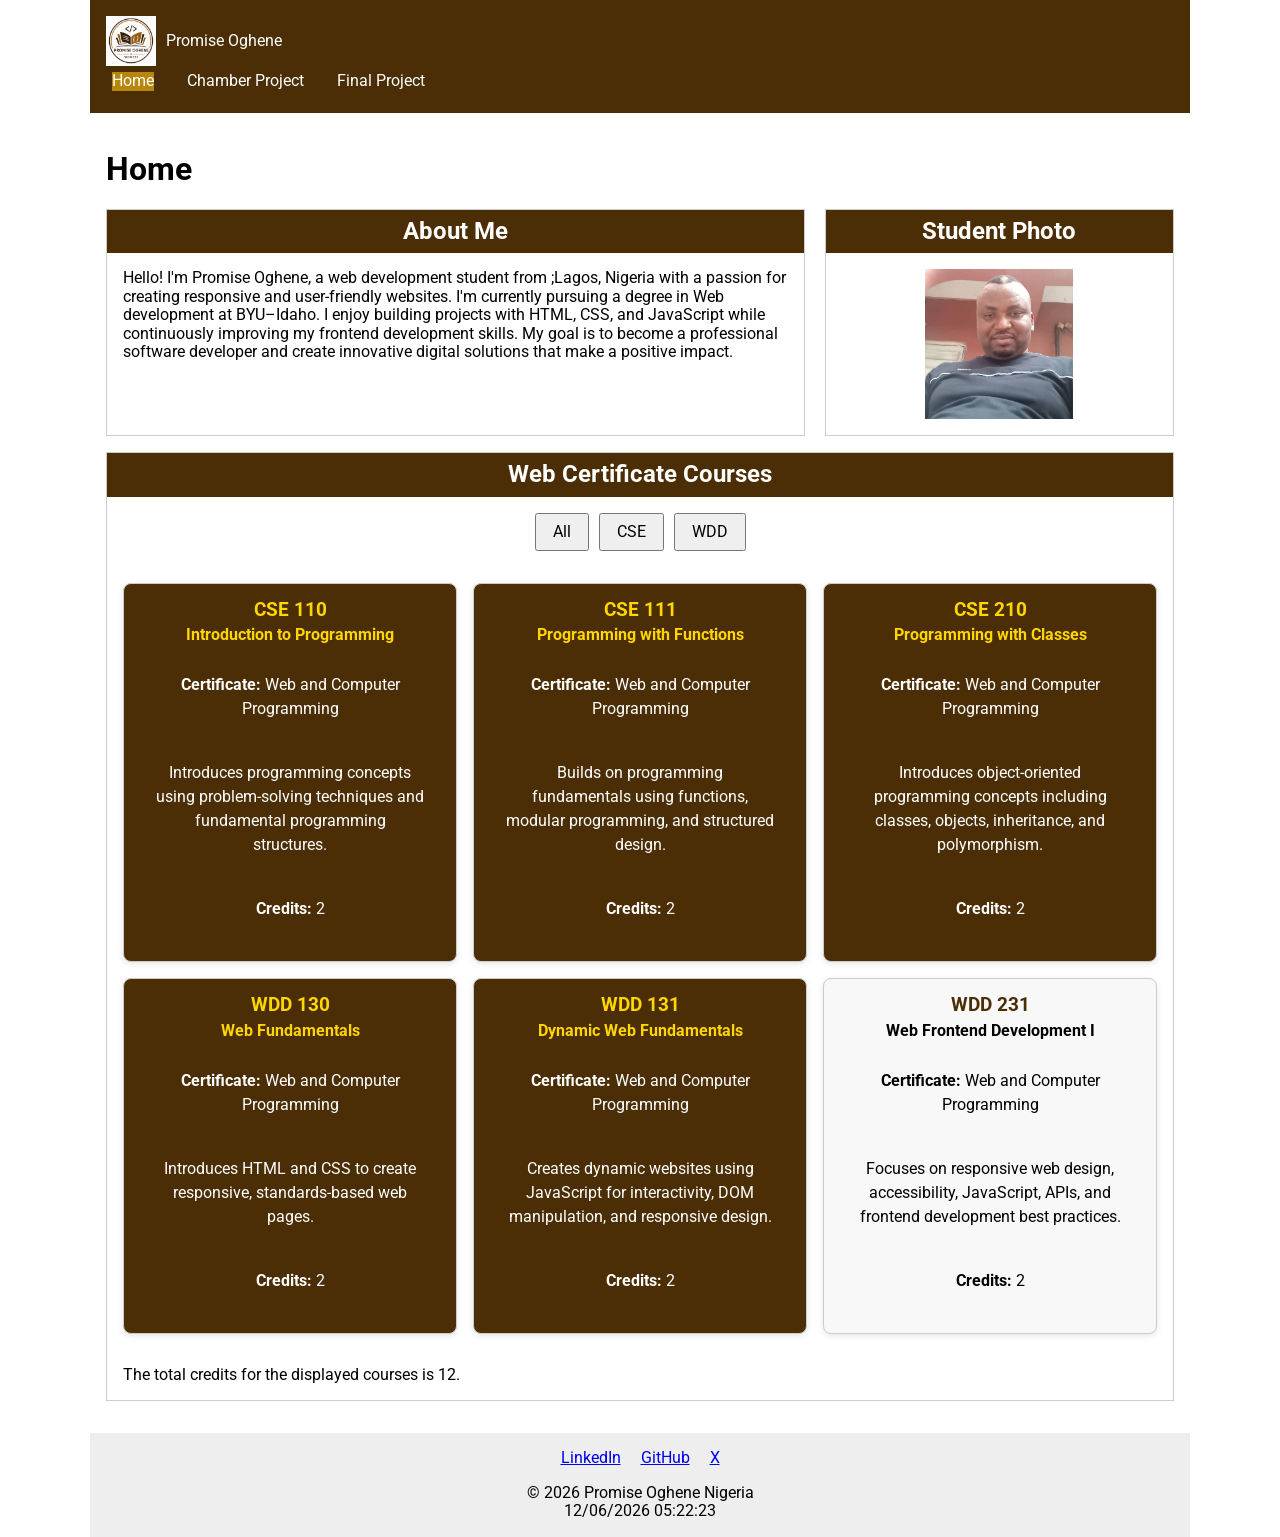
==== index.html @ 3f972376 "first commit" ====
<!DOCTYPE html>
<html lang="en">
<head>
<meta charset="UTF-8">
<meta name="viewport" content="width=device-width, initial-scale=1.0">

<title>Promise Oghene | WDD231 Home</title>

<meta name="description" content="WDD231 Course Home Page">
<meta name="author" content="Promise Oghene">

<link rel="preconnect" href="https://fonts.googleapis.com">
<link rel="preconnect" href="https://fonts.gstatic.com" crossorigin>

<link href="https://fonts.googleapis.com/css2?family=Roboto:wght@300;400;700&display=swap" rel="stylesheet">

<link rel="stylesheet" href="styles/normalize.css">
<link rel="stylesheet" href="styles/small.css">
<link rel="stylesheet" href="styles/large.css">

<script src="scripts/navigation.js" defer></script>
<script src="scripts/date.js" defer></script>
<script src="scripts/course.js" defer></script>

</head>

<body>

<header>

<div class="logo">
<img src="images/logo.png" alt="Site Logo">
<span>Promise Oghene</span>
</div>

<button id="menu">&#9776;</button>

<nav>

<ul class="navigation">

<li><a href="index.html" class="active">Home</a></li>

<li><a href="chamber/index.html">Chamber Project</a></li>

<li><a href="final/index.html">Final Project</a></li>

</ul>

</nav>

</header>

<main>

<h1>Home</h1>

<div class="top">

<section>

<h2>About Me</h2>

<p>

Hello! I'm Promise Oghene, a web development student from ;Lagos, Nigeria with a passion for creating responsive and user-friendly websites. I'm currently pursuing a degree in Web development at BYU–Idaho. I enjoy building projects with HTML, CSS, and JavaScript while continuously improving my frontend development skills. My goal is to become a professional software developer and create innovative digital solutions that make a positive impact.

</p>

</section>

<section>

<h2>Student Photo</h2>

<img src="images/profile-photo.jpeg" alt="Promise Oghene">

</section>

</div>

<section>

<h2>Web Certificate Courses</h2>

<div class="buttons">

<button id="all">All</button>

<button id="cse">CSE</button>

<button id="wdd">WDD</button>

</div>

<div id="courses"></div>

<p id="credits"></p>

</section>

</main>

<footer>

<div class="social">

<a href="https://linkedin.com/" target="_blank">LinkedIn</a>    

<a href="https://github.com/" target="_blank">GitHub</a>

<a href="https://x.com/" target="_blank">X</a>

</div>

<p>

© <span id="year"></span>

Promise Oghene

Nigeria

</p>

<p id="lastModified"></p>

</footer>

</body>

</html>
---- styles/small.css ----
*{
margin:0;
padding:0;
box-sizing:border-box;
}

body{

font-family:Roboto,sans-serif;

max-width:1100px;

margin:auto;

}

header {
    display: flex;
    flex-direction: column;
    align-items: flex-start;
    background: #4b2e05;
    color: white;
    padding: 1rem;

}


.logo{

display:flex;

align-items:center;

gap:10px;

}

.logo img{

width:50px;

}

#menu{

font-size:2rem;

background:none;

border:none;

color:white;

cursor:pointer;

}

.navigation{

display:flex;

list-style:none;



.navigation {
    display: none;
}

.navigation.open {
    display: flex;
    flex-direction: column;
}

}

.navigation li{

padding:.4rem;

background:#333;


}

.navigation a{

color:white;

text-decoration:none;

display:block;

}

.navigation a:hover{

background:#8b5e3c;

}

.active{

background:#b8860b;

}

main{

padding:1rem;

}

.top{

display:block;

}

section{

border:1px solid #ccc;

margin-bottom:1rem;

}

section h2{

background:#4b2e05;

color:white;

padding:.5rem;

text-align:center;

}

section p{

padding:1rem;

}

section img{

display:block;

margin:auto;

width:180px;

padding:1rem;

}

.buttons{

display:flex;

justify-content:center;

gap:10px;

padding:1rem;

}

.buttons button{

padding:.5rem 1rem;

cursor:pointer;

}

#courses{

display:grid;

gap:10px;

padding:1rem;

}

.course{

padding:1rem;

border:1px solid #555;

text-align:center;

}

.completed{

background:#4b2e05;

color:white;

}

footer{

text-align:center;

padding:1rem;

background:#eee;

}

.social{

display:flex;

justify-content:center;

gap:20px;

margin-bottom:1rem;

}

#courses {
    display: grid;
    gap: 1rem;
    padding: 1rem;
}

.course {
    background: #f8f8f8;
    border: 1px solid #ccc;
    border-radius: 8px;
    padding: 1rem;
    box-shadow: 0 2px 6px rgba(0,0,0,.1);
}

.course h3 {
    color: #4b2e05;
    margin-bottom: .3rem;
}

.course h4 {
    margin-bottom: .8rem;
}

.course p {
    margin-bottom: .5rem;
    line-height: 1.5;
}

.completed {
    background: #4b2e05;
    color: white;
}

.completed h3,
.completed h4 {
    color: #ffd700;
}
---- styles/large.css ----
@media screen and (min-width:768px){

#menu{

display:none;

}

.navigation{

display:flex;

gap:20px;
direction:flex-start;
}

.navigation li{

background:none;

}

.top{

display:grid;

grid-template-columns:2fr 1fr;

gap:20px;

}

#courses{

grid-template-columns:repeat(3,1fr);

}

}
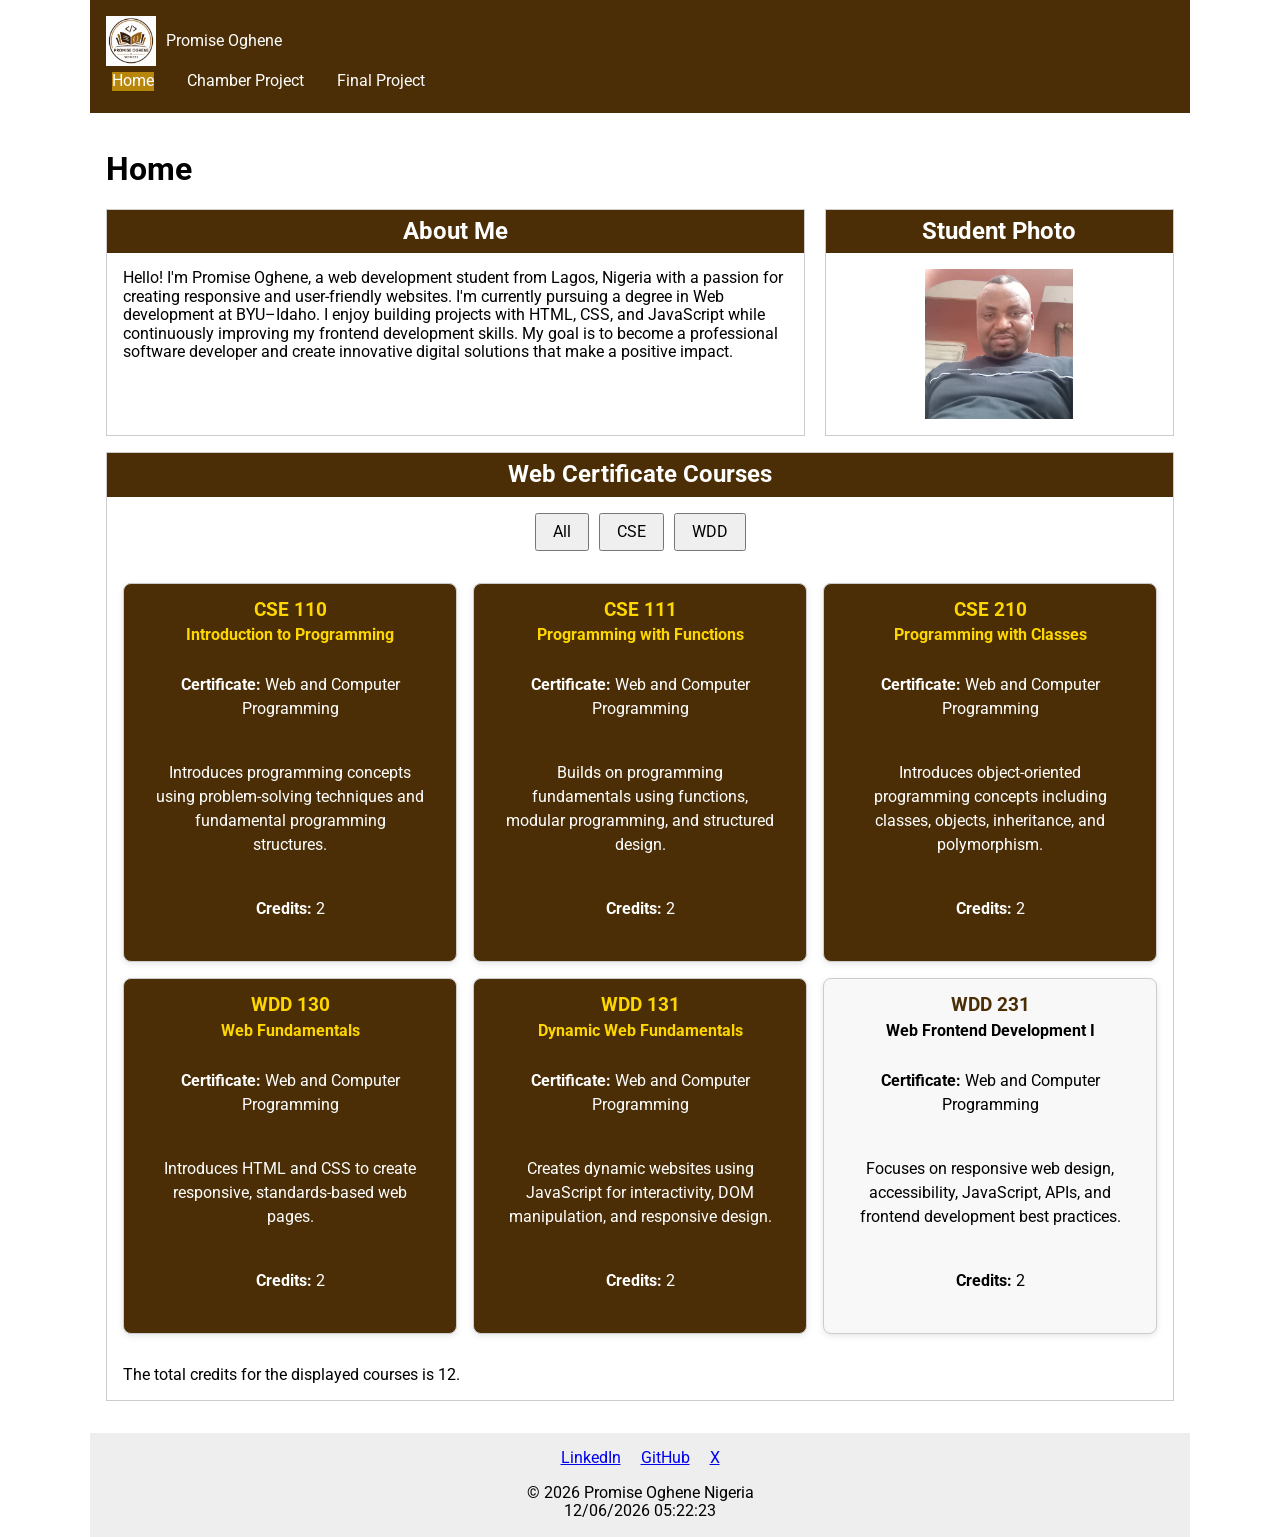
==== commit 4d79fd71: "second commit" ====
--- a/index.html
+++ b/index.html
@@ -63,7 +63,7 @@
 
 <p>
 
-Hello! I'm Promise Oghene, a web development student from ;Lagos, Nigeria with a passion for creating responsive and user-friendly websites. I'm currently pursuing a degree in Web development at BYU–Idaho. I enjoy building projects with HTML, CSS, and JavaScript while continuously improving my frontend development skills. My goal is to become a professional software developer and create innovative digital solutions that make a positive impact.
+Hello! I'm Promise Oghene, a web development student from Lagos, Nigeria with a passion for creating responsive and user-friendly websites. I'm currently pursuing a degree in Web development at BYU–Idaho. I enjoy building projects with HTML, CSS, and JavaScript while continuously improving my frontend development skills. My goal is to become a professional software developer and create innovative digital solutions that make a positive impact.
 
 </p>
 
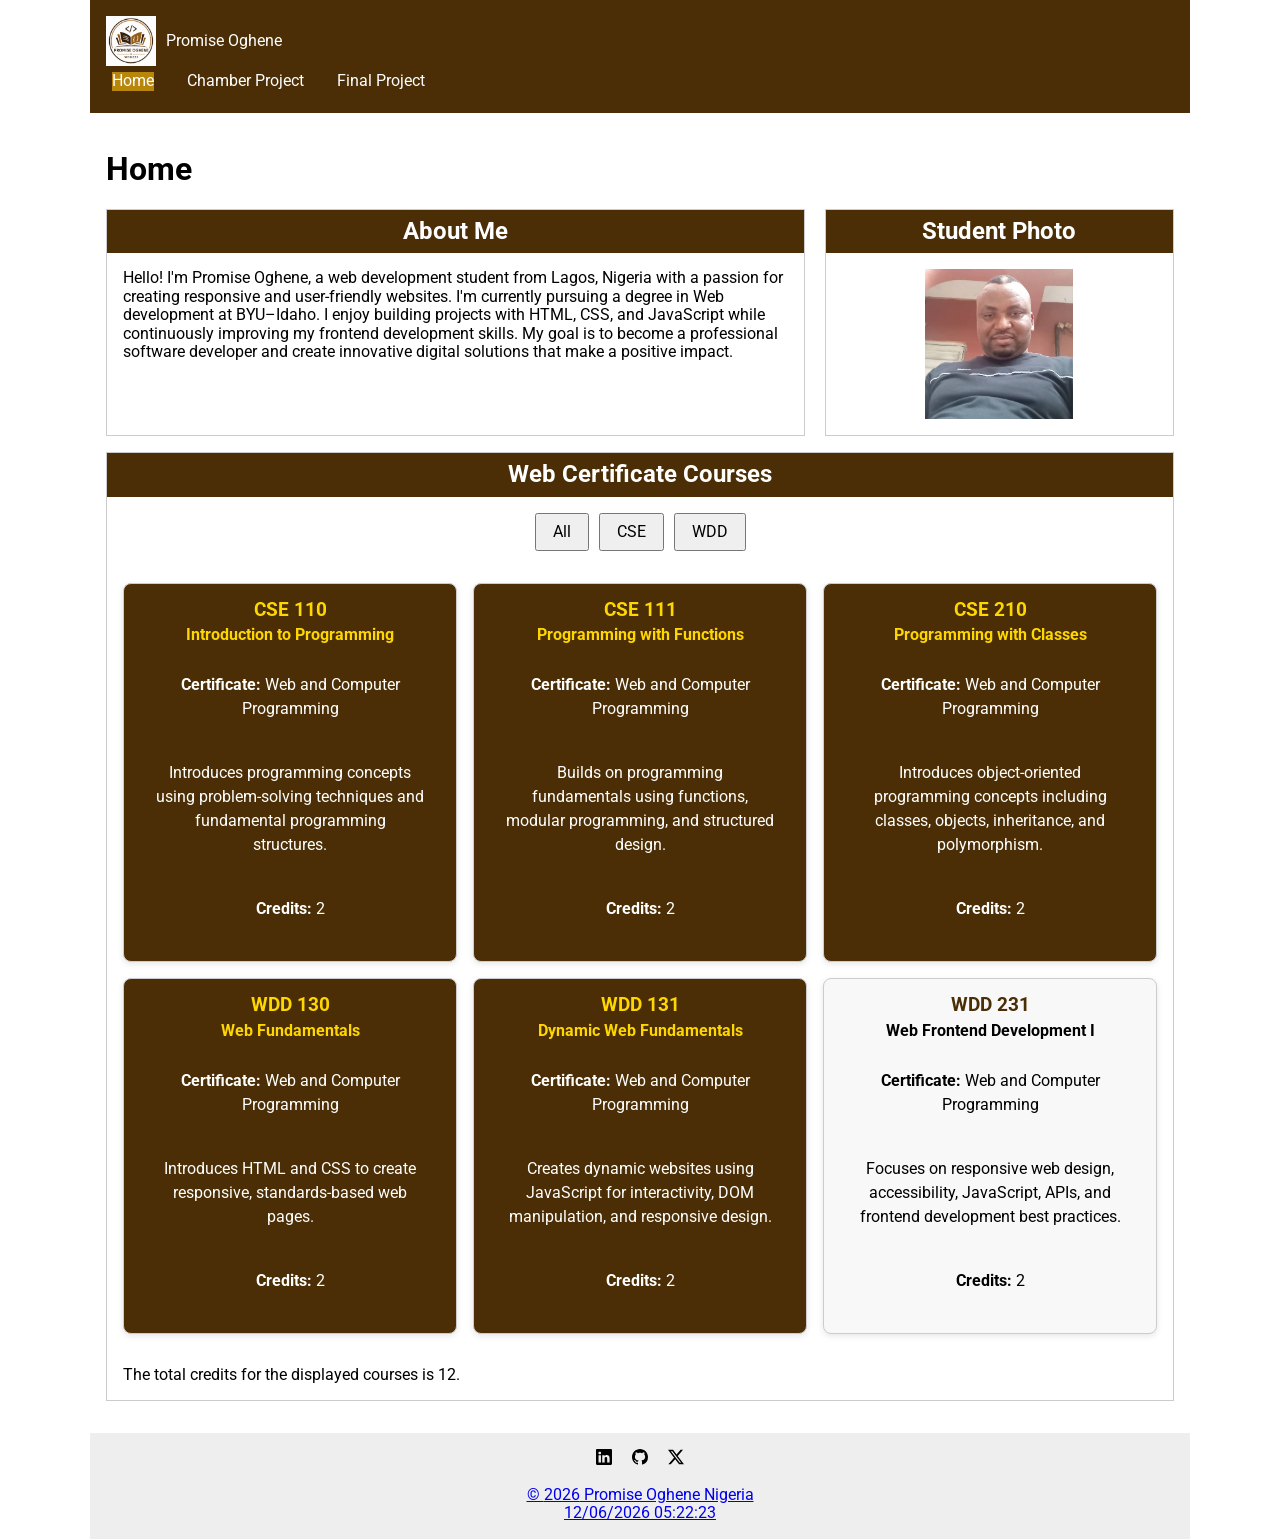
==== commit 5becef87: "third commit" ====
--- a/index.html
+++ b/index.html
@@ -105,11 +105,16 @@
 
 <div class="social">
 
-<a href="https://linkedin.com/" target="_blank">LinkedIn</a>    
+<a href="https://linkedin.com/" target="_blank">    
+            <img src="images/linkedin.svg" alt="LinkedIn">
 
-<a href="https://github.com/" target="_blank">GitHub</a>
 
-<a href="https://x.com/" target="_blank">X</a>
+<a href="https://github.com/" target="_blank">
+            <img src="images/github_logo.svg" alt="GitHub">
+
+
+<a href="https://x.com/" target="_blank">
+            <img src="images/twitter_logo.svg" alt="X">
 
 </div>
 
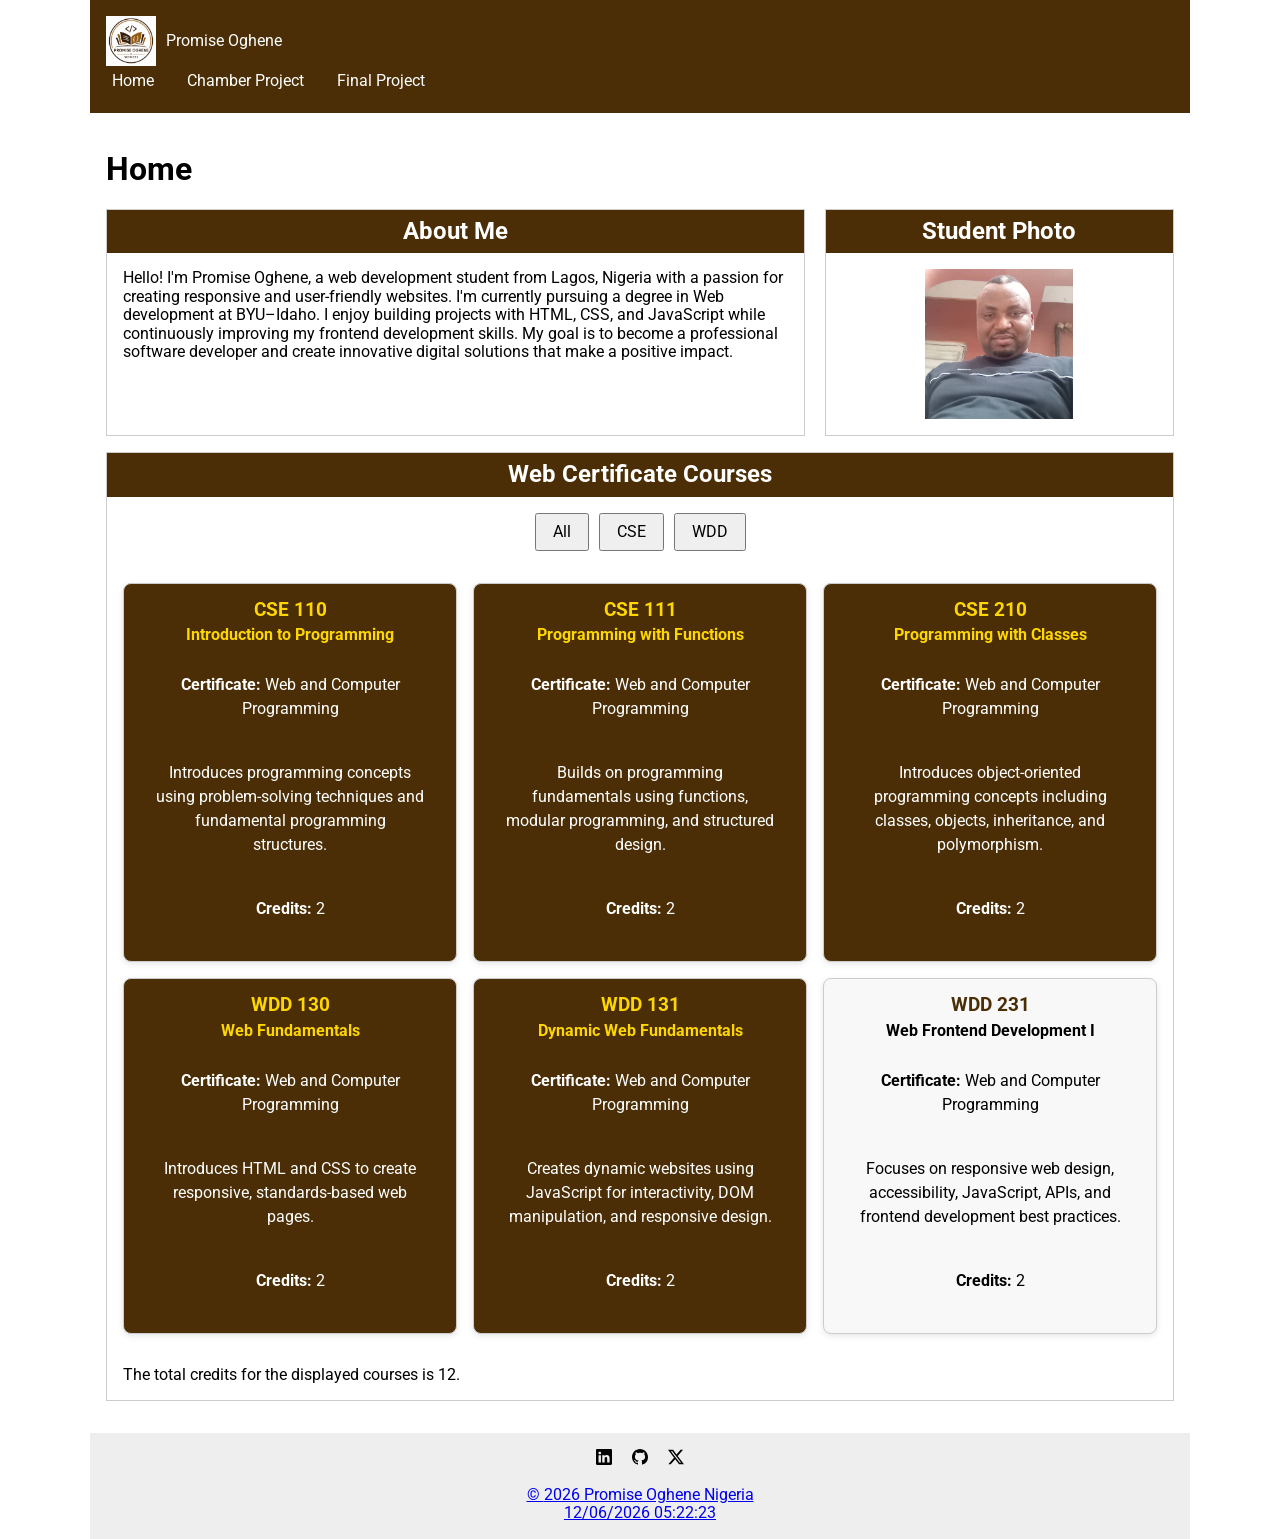
==== commit 55062639: "commit" ====
--- a/index.html
+++ b/index.html
@@ -39,7 +39,7 @@
 
 <ul class="navigation">
 
-<li><a href="index.html" class="active">Home</a></li>
+<li><a href="index.html" class=>Home</a></li>
 
 <li><a href="chamber/index.html">Chamber Project</a></li>
 
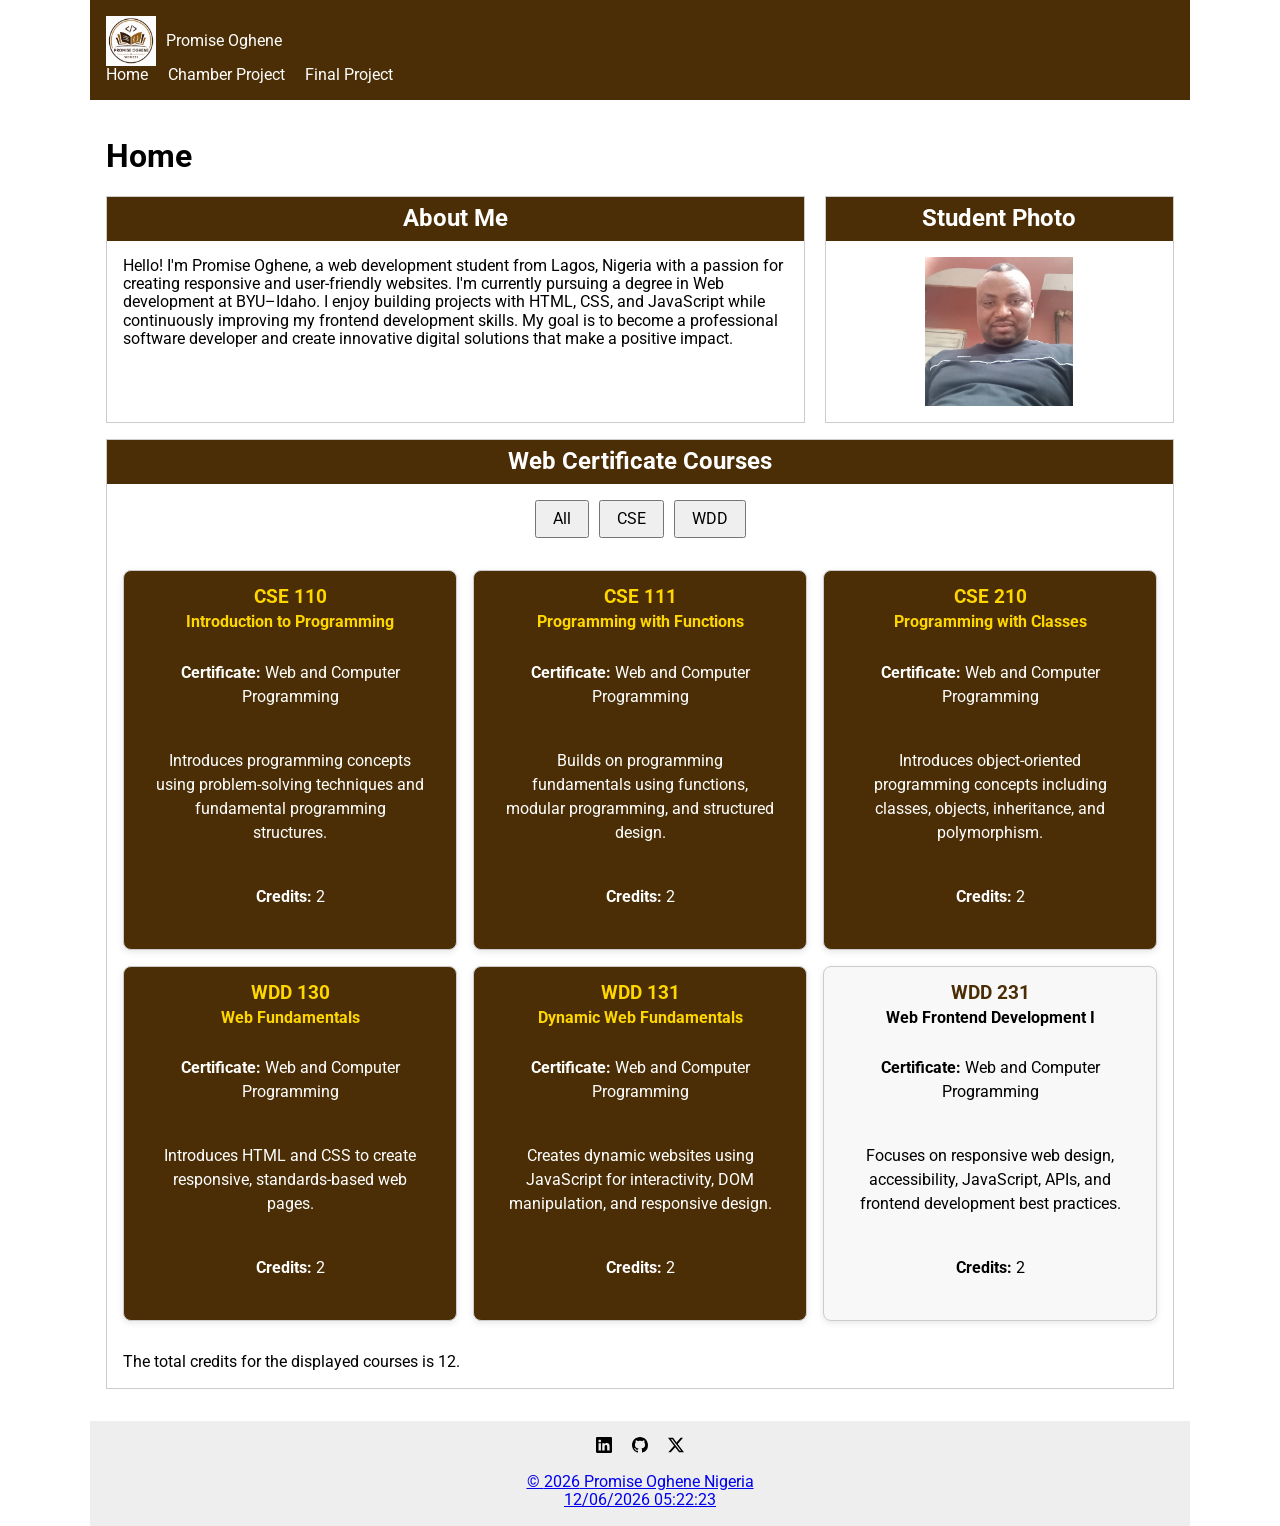
==== commit c8aaee5f: "update" ====
--- a/index.html
+++ b/index.html
@@ -33,8 +33,7 @@
 <span>Promise Oghene</span>
 </div>
 
-<button id="menu">&#9776;</button>
-
+<button id="menu"></button>
 <nav>
 
 <ul class="navigation">
--- a/styles/small.css
+++ b/styles/small.css
@@ -68,20 +68,26 @@
 }
 
 .navigation.open {
+.navigation {
+    display: none;
+    flex-direction: column;
+    list-style: none;
+    width: 100%;
+}
+
+.navigation.open {
     display: flex;
+}
+
+.navigation li {
+    padding: .4rem;
+    background: #333;
+}    display: flex;
     flex-direction: column;
 }
 
 }
 
-.navigation li{
-
-padding:.4rem;
-
-background:#333;
-
-
-}
 
 .navigation a{
 
@@ -261,4 +267,12 @@
 .completed h3,
 .completed h4 {
     color: #ffd700;
+}
+
+#menu::before{
+    content:"☰";
+}
+
+#menu.open::before{
+    content:"✕";
 }
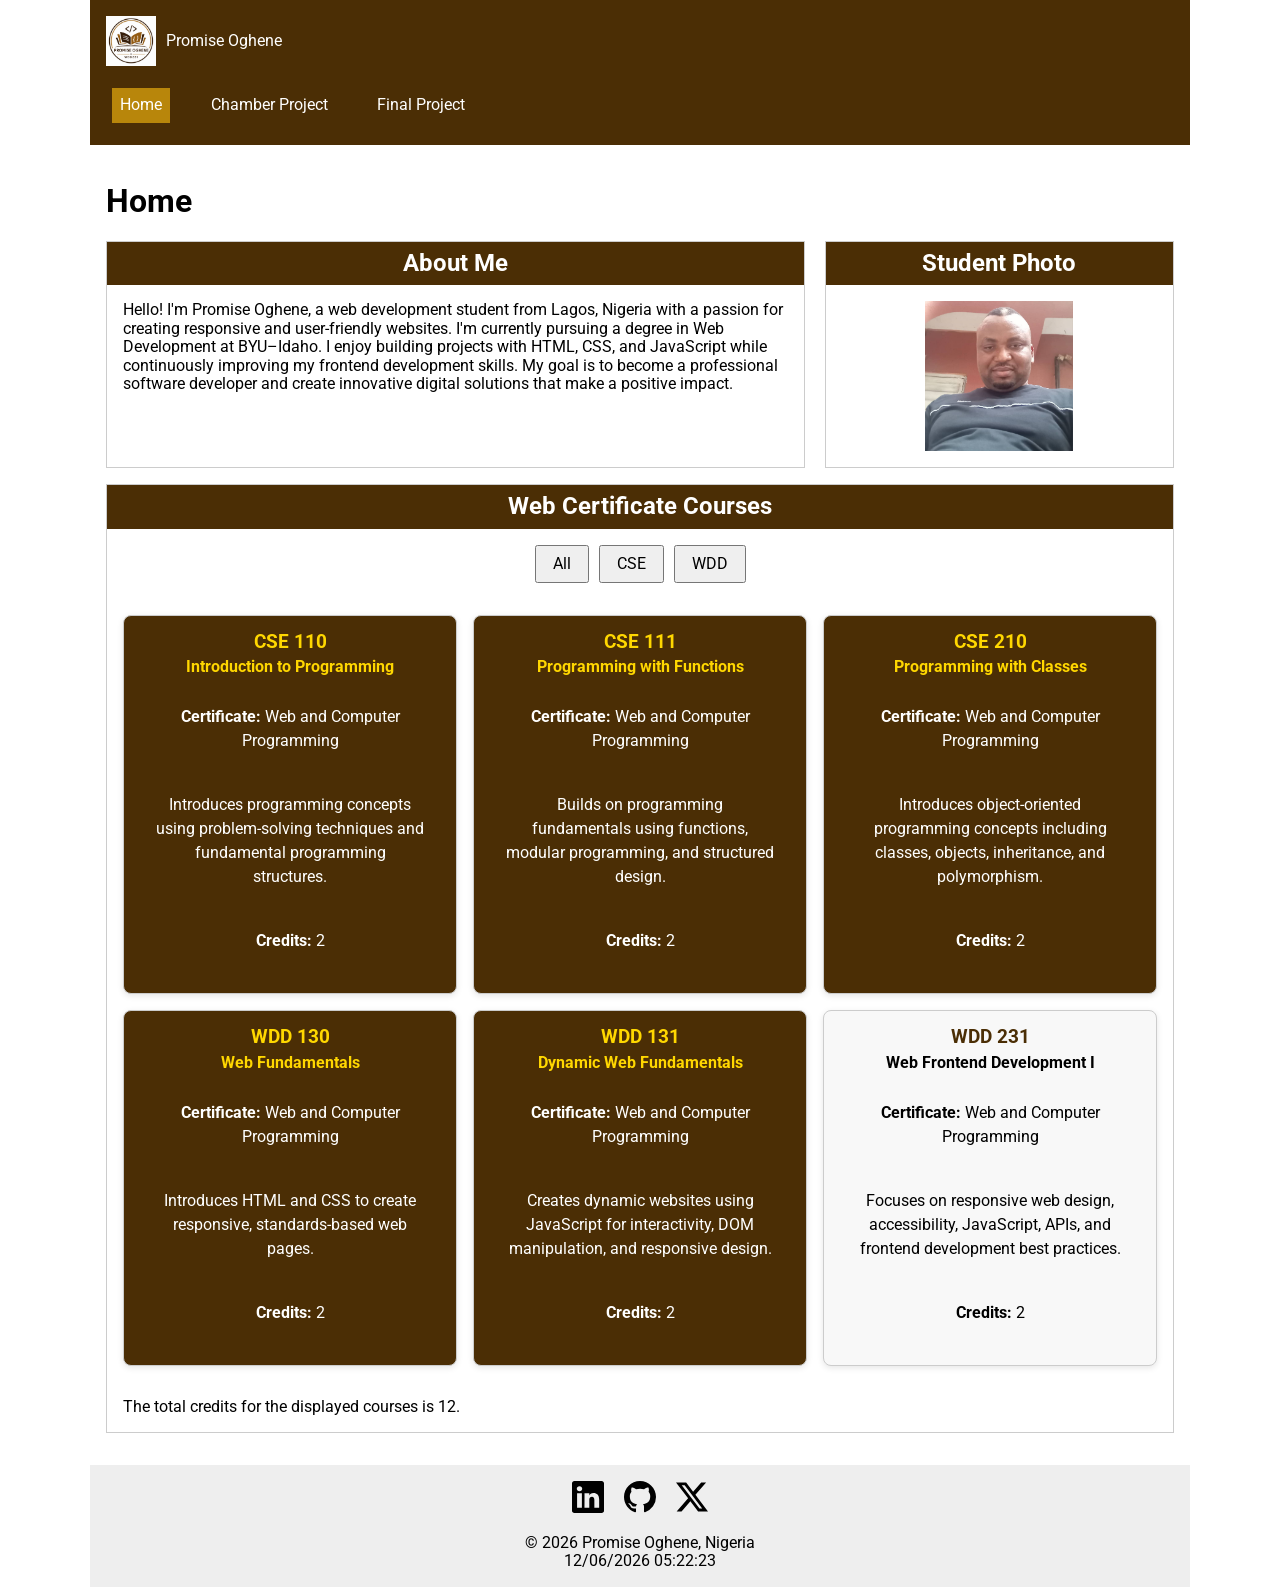
==== commit 6a6b02be: "updates" ====
--- a/index.html
+++ b/index.html
@@ -1,136 +1,114 @@
 <!DOCTYPE html>
 <html lang="en">
 <head>
-<meta charset="UTF-8">
-<meta name="viewport" content="width=device-width, initial-scale=1.0">
+    <meta charset="UTF-8">
+    <meta name="viewport" content="width=device-width, initial-scale=1.0">
 
-<title>Promise Oghene | WDD231 Home</title>
+    <title>Promise Oghene | WDD231 Home</title>
 
-<meta name="description" content="WDD231 Course Home Page">
-<meta name="author" content="Promise Oghene">
+    <meta name="description" content="WDD231 Course Home Page">
+    <meta name="author" content="Promise Oghene">
 
-<link rel="preconnect" href="https://fonts.googleapis.com">
-<link rel="preconnect" href="https://fonts.gstatic.com" crossorigin>
+    <link rel="preconnect" href="https://fonts.googleapis.com">
+    <link rel="preconnect" href="https://fonts.gstatic.com" crossorigin>
 
-<link href="https://fonts.googleapis.com/css2?family=Roboto:wght@300;400;700&display=swap" rel="stylesheet">
+    <link href="https://fonts.googleapis.com/css2?family=Roboto:wght@300;400;700&display=swap" rel="stylesheet">
 
-<link rel="stylesheet" href="styles/normalize.css">
-<link rel="stylesheet" href="styles/small.css">
-<link rel="stylesheet" href="styles/large.css">
+    <link rel="stylesheet" href="styles/normalize.css">
+    <link rel="stylesheet" href="styles/small.css">
+    <link rel="stylesheet" href="styles/large.css">
 
-<script src="scripts/navigation.js" defer></script>
-<script src="scripts/date.js" defer></script>
-<script src="scripts/course.js" defer></script>
-
+    <script src="scripts/navigation.js" defer></script>
+    <script src="scripts/date.js" defer></script>
+    <script src="scripts/course.js" defer></script>
 </head>
 
 <body>
 
 <header>
 
-<div class="logo">
-<img src="images/logo.png" alt="Site Logo">
-<span>Promise Oghene</span>
-</div>
+    <div class="logo">
+        <img src="images/logo.png" alt="Site Logo">
+        <span>Promise Oghene</span>
+    </div>
 
-<button id="menu"></button>
-<nav>
+    <button id="menu" aria-label="Toggle navigation"></button>
 
-<ul class="navigation">
-
-<li><a href="index.html" class=>Home</a></li>
-
-<li><a href="chamber/index.html">Chamber Project</a></li>
-
-<li><a href="final/index.html">Final Project</a></li>
-
-</ul>
-
-</nav>
+    <nav>
+        <ul class="navigation">
+            <li><a href="index.html" class="active">Home</a></li>
+            <li><a href="chamber/index.html">Chamber Project</a></li>
+            <li><a href="final/index.html">Final Project</a></li>
+        </ul>
+    </nav>
 
 </header>
 
 <main>
 
-<h1>Home</h1>
+    <h1>Home</h1>
 
-<div class="top">
+    <div class="top">
 
-<section>
+        <section>
+            <h2>About Me</h2>
 
-<h2>About Me</h2>
+            <p>
+                Hello! I'm Promise Oghene, a web development student from Lagos, Nigeria with a passion for creating responsive and user-friendly websites. I'm currently pursuing a degree in Web Development at BYU–Idaho. I enjoy building projects with HTML, CSS, and JavaScript while continuously improving my frontend development skills. My goal is to become a professional software developer and create innovative digital solutions that make a positive impact.
+            </p>
+        </section>
 
-<p>
+        <section>
+            <h2>Student Photo</h2>
 
-Hello! I'm Promise Oghene, a web development student from Lagos, Nigeria with a passion for creating responsive and user-friendly websites. I'm currently pursuing a degree in Web development at BYU–Idaho. I enjoy building projects with HTML, CSS, and JavaScript while continuously improving my frontend development skills. My goal is to become a professional software developer and create innovative digital solutions that make a positive impact.
+            <img src="images/profile-photo.jpeg" alt="Promise Oghene">
+        </section>
 
-</p>
+    </div>
 
-</section>
+    <section>
 
-<section>
+        <h2>Web Certificate Courses</h2>
 
-<h2>Student Photo</h2>
+        <div class="buttons">
+            <button id="all">All</button>
+            <button id="cse">CSE</button>
+            <button id="wdd">WDD</button>
+        </div>
 
-<img src="images/profile-photo.jpeg" alt="Promise Oghene">
+        <div id="courses"></div>
 
-</section>
+        <p id="credits"></p>
 
-</div>
-
-<section>
-
-<h2>Web Certificate Courses</h2>
-
-<div class="buttons">
-
-<button id="all">All</button>
-
-<button id="cse">CSE</button>
-
-<button id="wdd">WDD</button>
-
-</div>
-
-<div id="courses"></div>
-
-<p id="credits"></p>
-
-</section>
+    </section>
 
 </main>
 
 <footer>
 
-<div class="social">
+    <div class="social">
 
-<a href="https://linkedin.com/" target="_blank">    
+        <a href="https://linkedin.com/" target="_blank" rel="noopener noreferrer">
             <img src="images/linkedin.svg" alt="LinkedIn">
+        </a>
 
+        <a href="https://github.com/" target="_blank" rel="noopener noreferrer">
+            <img src="images/github_logo.svg" alt="GitHub">
+        </a>
 
-<a href="https://github.com/" target="_blank">
-            <img src="images/github_logo.svg" alt="GitHub">
+        <a href="https://x.com/" target="_blank" rel="noopener noreferrer">
+            <img src="images/twitter_logo.svg" alt="X">
+        </a>
 
+    </div>
 
-<a href="https://x.com/" target="_blank">
-            <img src="images/twitter_logo.svg" alt="X">
+    <p>
+        &copy; <span id="year"></span> Promise Oghene, Nigeria
+    </p>
 
-</div>
-
-<p>
-
-© <span id="year"></span>
-
-Promise Oghene
-
-Nigeria
-
-</p>
-
-<p id="lastModified"></p>
+    <p id="lastModified"></p>
 
 </footer>
 
 </body>
-
 </html>
--- a/styles/small.css
+++ b/styles/small.css
@@ -1,19 +1,16 @@
-*{
-margin:0;
-padding:0;
-box-sizing:border-box;
+* {
+    margin: 0;
+    padding: 0;
+    box-sizing: border-box;
 }
 
-body{
-
-font-family:Roboto,sans-serif;
-
-max-width:1100px;
-
-margin:auto;
-
+body {
+    font-family: Roboto, sans-serif;
+    max-width: 1100px;
+    margin: auto;
 }
 
+/* Header */
 header {
     display: flex;
     flex-direction: column;
@@ -21,58 +18,43 @@
     background: #4b2e05;
     color: white;
     padding: 1rem;
-
 }
 
-
-.logo{
-
-display:flex;
-
-align-items:center;
-
-gap:10px;
-
+.logo {
+    display: flex;
+    align-items: center;
+    gap: 10px;
 }
 
-.logo img{
-
-width:50px;
-
+.logo img {
+    width: 50px;
 }
 
-#menu{
-
-font-size:2rem;
-
-background:none;
-
-border:none;
-
-color:white;
-
-cursor:pointer;
-
+/* Hamburger Menu */
+#menu {
+    font-size: 2rem;
+    background: none;
+    border: none;
+    color: white;
+    cursor: pointer;
+    padding: .5rem;
 }
 
-.navigation{
-
-display:flex;
-
-list-style:none;
-
-
-
-.navigation {
-    display: none;
+#menu::before {
+    content: "☰";
 }
 
-.navigation.open {
+#menu.open::before {
+    content: "✕";
+}
+
+/* Navigation */
 .navigation {
     display: none;
     flex-direction: column;
     list-style: none;
     width: 100%;
+    margin-top: 1rem;
 }
 
 .navigation.open {
@@ -80,157 +62,71 @@
 }
 
 .navigation li {
+    background: #333;
     padding: .4rem;
-    background: #333;
-}    display: flex;
-    flex-direction: column;
 }
 
+.navigation a {
+    color: white;
+    text-decoration: none;
+    display: block;
+    padding: .5rem;
 }
 
-
-.navigation a{
-
-color:white;
-
-text-decoration:none;
-
-display:block;
-
+.navigation a:hover {
+    background: #8b5e3c;
 }
 
-.navigation a:hover{
-
-background:#8b5e3c;
-
+.active {
+    background: #b8860b;
 }
 
-.active{
-
-background:#b8860b;
-
+/* Main */
+main {
+    padding: 1rem;
 }
 
-main{
-
-padding:1rem;
-
+.top {
+    display: block;
 }
 
-.top{
-
-display:block;
-
+section {
+    border: 1px solid #ccc;
+    margin-bottom: 1rem;
 }
 
-section{
-
-border:1px solid #ccc;
-
-margin-bottom:1rem;
-
+section h2 {
+    background: #4b2e05;
+    color: white;
+    padding: .5rem;
+    text-align: center;
 }
 
-section h2{
-
-background:#4b2e05;
-
-color:white;
-
-padding:.5rem;
-
-text-align:center;
-
+section p {
+    padding: 1rem;
 }
 
-section p{
-
-padding:1rem;
-
+section img {
+    display: block;
+    margin: auto;
+    width: 180px;
+    padding: 1rem;
 }
 
-section img{
-
-display:block;
-
-margin:auto;
-
-width:180px;
-
-padding:1rem;
-
+/* Buttons */
+.buttons {
+    display: flex;
+    justify-content: center;
+    gap: 10px;
+    padding: 1rem;
 }
 
-.buttons{
-
-display:flex;
-
-justify-content:center;
-
-gap:10px;
-
-padding:1rem;
-
+.buttons button {
+    padding: .5rem 1rem;
+    cursor: pointer;
 }
 
-.buttons button{
-
-padding:.5rem 1rem;
-
-cursor:pointer;
-
-}
-
-#courses{
-
-display:grid;
-
-gap:10px;
-
-padding:1rem;
-
-}
-
-.course{
-
-padding:1rem;
-
-border:1px solid #555;
-
-text-align:center;
-
-}
-
-.completed{
-
-background:#4b2e05;
-
-color:white;
-
-}
-
-footer{
-
-text-align:center;
-
-padding:1rem;
-
-background:#eee;
-
-}
-
-.social{
-
-display:flex;
-
-justify-content:center;
-
-gap:20px;
-
-margin-bottom:1rem;
-
-}
-
+/* Courses */
 #courses {
     display: grid;
     gap: 1rem;
@@ -242,7 +138,8 @@
     border: 1px solid #ccc;
     border-radius: 8px;
     padding: 1rem;
-    box-shadow: 0 2px 6px rgba(0,0,0,.1);
+    text-align: center;
+    box-shadow: 0 2px 6px rgba(0, 0, 0, .1);
 }
 
 .course h3 {
@@ -269,10 +166,26 @@
     color: #ffd700;
 }
 
-#menu::before{
-    content:"☰";
+/* Footer */
+footer {
+    text-align: center;
+    padding: 1rem;
+    background: #eee;
 }
 
-#menu.open::before{
-    content:"✕";
+.social {
+    display: flex;
+    justify-content: center;
+    gap: 20px;
+    margin-bottom: 1rem;
+}
+
+.social img {
+    width: 32px;
+    height: 32px;
+    transition: transform .3s ease;
+}
+
+.social img:hover {
+    transform: scale(1.2);
 }
--- a/styles/large.css
+++ b/styles/large.css
@@ -11,7 +11,7 @@
 display:flex;
 
 gap:20px;
-direction:flex-start;
+flex-direction:row;
 }
 
 .navigation li{
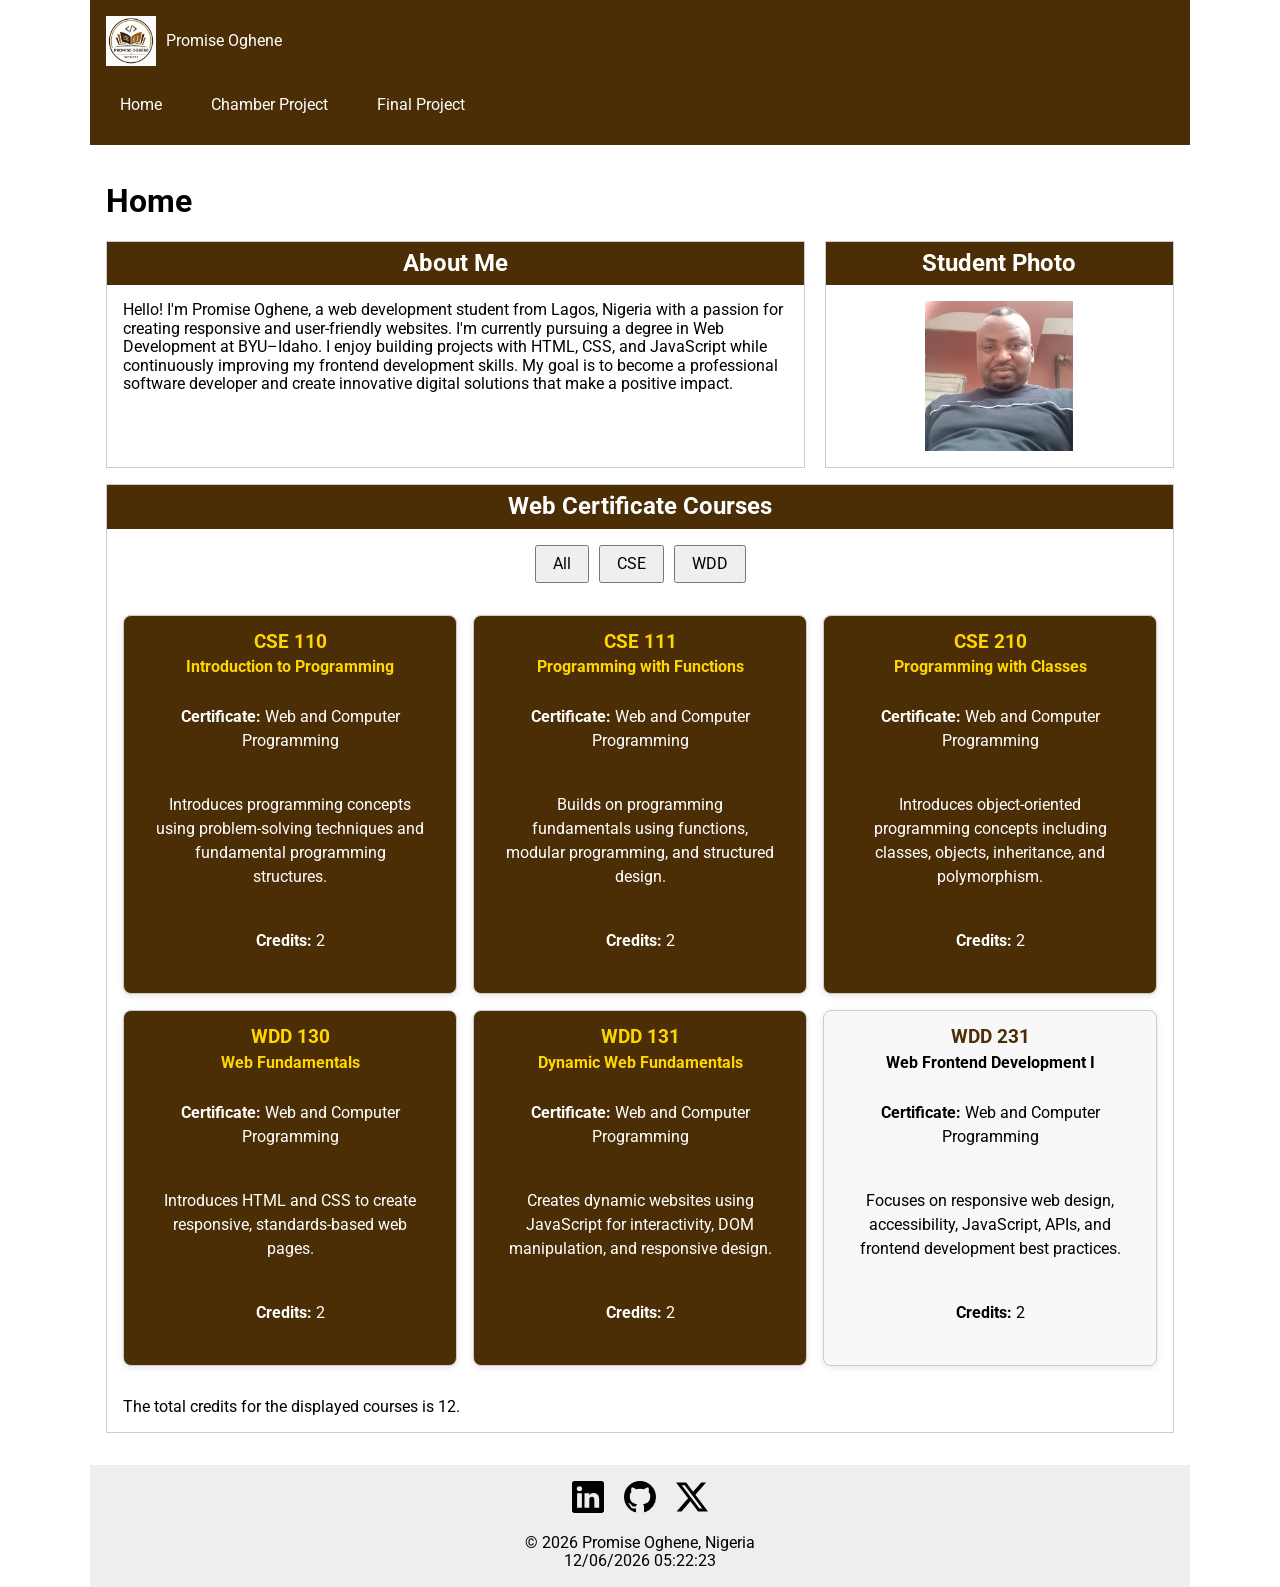
==== commit edb4993e: "good" ====
--- a/index.html
+++ b/index.html
@@ -34,9 +34,9 @@
 
     <button id="menu" aria-label="Toggle navigation"></button>
 
-    <nav>
+    <nav
         <ul class="navigation">
-            <li><a href="index.html" class="active">Home</a></li>
+            <li><a href="index.html">Home</a></li>
             <li><a href="chamber/index.html">Chamber Project</a></li>
             <li><a href="final/index.html">Final Project</a></li>
         </ul>
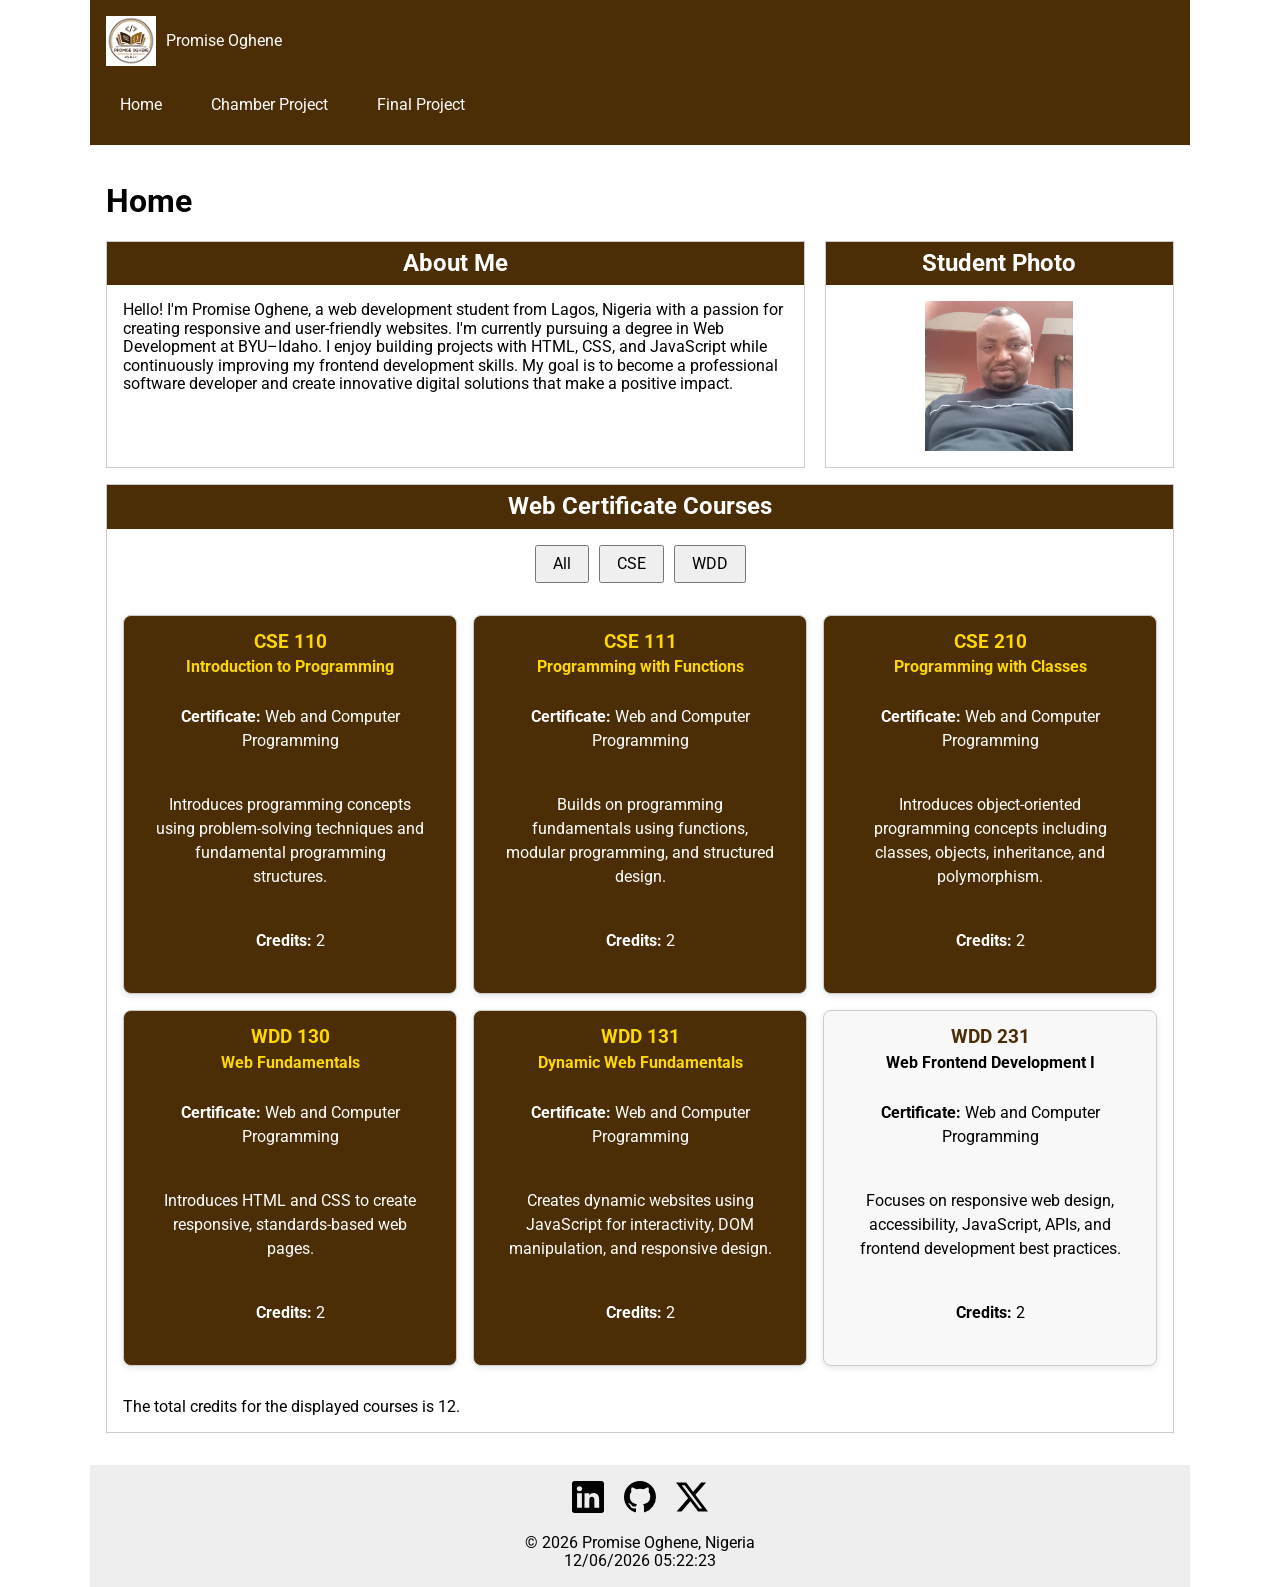
==== commit 1c7950ed: "updated" ====
--- a/index.html
+++ b/index.html
@@ -6,7 +6,7 @@
 
     <title>Promise Oghene | WDD231 Home</title>
 
-    <meta name="description" content="WDD231 Course Home Page">
+    <meta name="description" content="WDD231 Course Home Page: This is the home page for the WDD231 course, showcasing my web development projects and skills.">
     <meta name="author" content="Promise Oghene">
 
     <link rel="preconnect" href="https://fonts.googleapis.com">
@@ -34,7 +34,7 @@
 
     <button id="menu" aria-label="Toggle navigation"></button>
 
-    <nav
+    <nav>
         <ul class="navigation">
             <li><a href="index.html">Home</a></li>
             <li><a href="chamber/index.html">Chamber Project</a></li>
